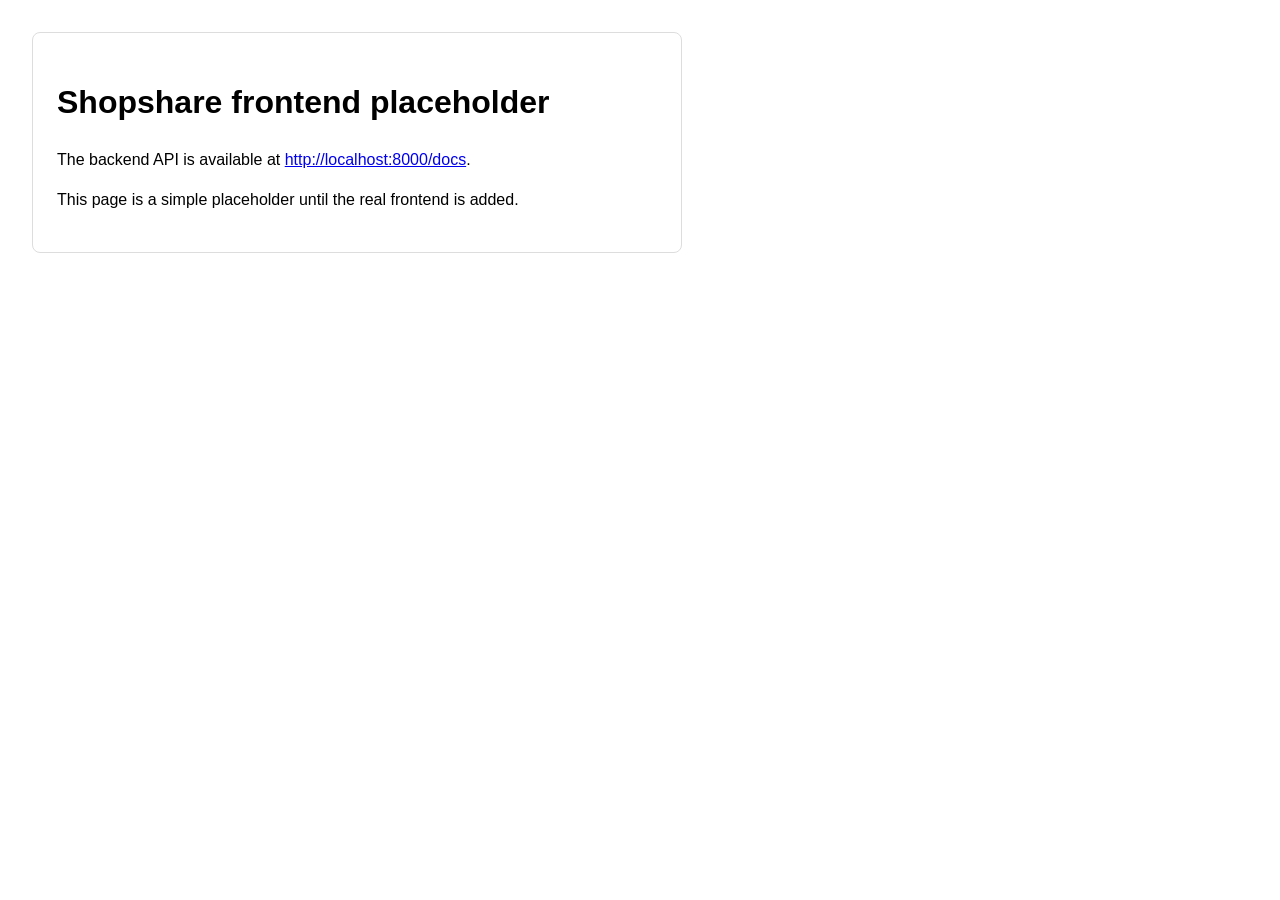
==== frontend/index.html @ e966bc97 "Docker setup, fixing login endpoints all working so far" ====
<!doctype html>
<html lang="en">
  <head>
    <meta charset="utf-8" />
    <meta name="viewport" content="width=device-width, initial-scale=1" />
    <title>Shopshare</title>
    <style>
      body { font-family: Arial, sans-serif; margin: 2rem; line-height: 1.5; }
      .card { max-width: 600px; padding: 1.5rem; border: 1px solid #ddd; border-radius: 8px; }
    </style>
  </head>
  <body>
    <div class="card">
      <h1>Shopshare frontend placeholder</h1>
      <p>The backend API is available at <a href="http://localhost:8000/docs">http://localhost:8000/docs</a>.</p>
      <p>This page is a simple placeholder until the real frontend is added.</p>
    </div>
  </body>
</html>
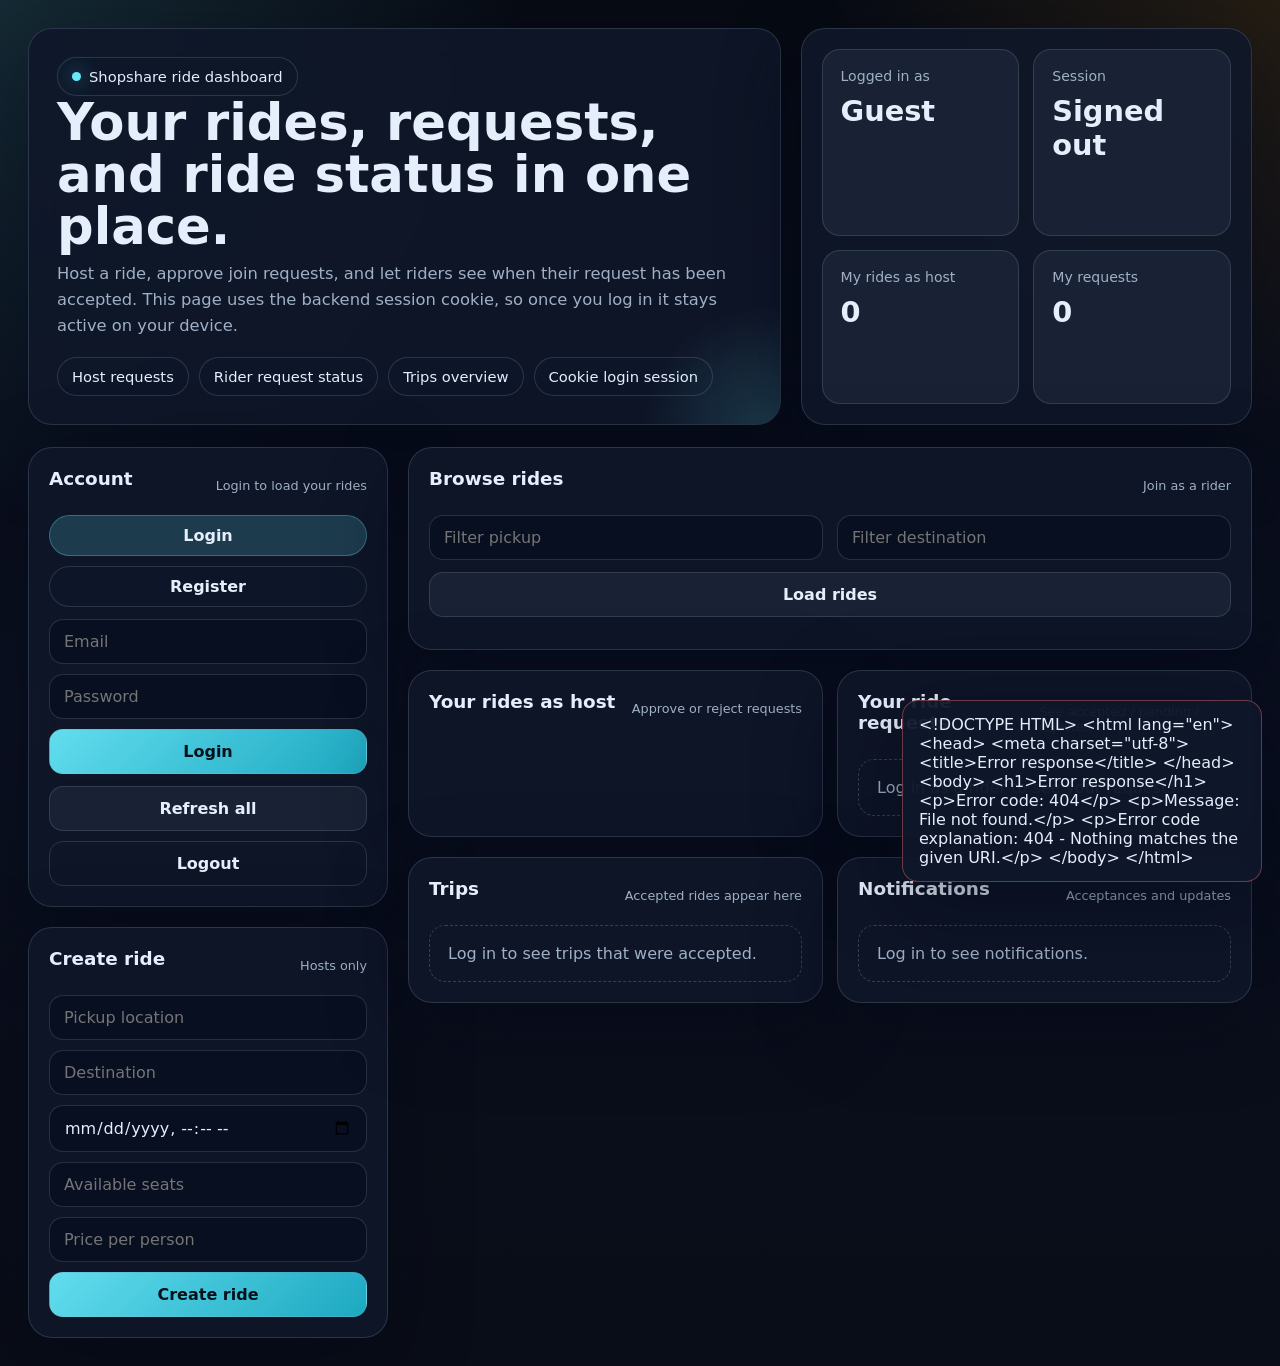
==== commit 9951be84: "shopshare" ====
--- a/frontend/index.html
+++ b/frontend/index.html
@@ -3,17 +3,662 @@
   <head>
     <meta charset="utf-8" />
     <meta name="viewport" content="width=device-width, initial-scale=1" />
-    <title>Shopshare</title>
+    <title>Shopshare | Your Rides</title>
     <style>
-      body { font-family: Arial, sans-serif; margin: 2rem; line-height: 1.5; }
-      .card { max-width: 600px; padding: 1.5rem; border: 1px solid #ddd; border-radius: 8px; }
+      :root {
+        --bg: #0b1020;
+        --bg-soft: rgba(17, 24, 39, 0.72);
+        --panel: rgba(15, 23, 42, 0.88);
+        --panel-2: rgba(30, 41, 59, 0.72);
+        --text: #e5eefb;
+        --muted: #9fb0c7;
+        --line: rgba(148, 163, 184, 0.22);
+        --accent: #67e8f9;
+        --accent-2: #f59e0b;
+        --good: #34d399;
+        --bad: #f87171;
+        --shadow: 0 24px 80px rgba(2, 6, 23, 0.45);
+      }
+
+      * { box-sizing: border-box; }
+      html, body { min-height: 100%; }
+      body {
+        margin: 0;
+        color: var(--text);
+        font-family: Inter, ui-sans-serif, system-ui, -apple-system, BlinkMacSystemFont, "Segoe UI", sans-serif;
+        background:
+          radial-gradient(circle at top left, rgba(103, 232, 249, 0.14), transparent 28%),
+          radial-gradient(circle at top right, rgba(245, 158, 11, 0.12), transparent 24%),
+          linear-gradient(180deg, #070b14 0%, #0b1020 52%, #090d17 100%);
+      }
+
+      .wrap { max-width: 1400px; margin: 0 auto; padding: 28px; }
+      .hero {
+        display: grid;
+        grid-template-columns: 1.25fr 0.75fr;
+        gap: 20px;
+        align-items: stretch;
+        margin-bottom: 22px;
+      }
+      .hero-card,
+      .panel {
+        background: var(--panel);
+        border: 1px solid var(--line);
+        box-shadow: var(--shadow);
+        backdrop-filter: blur(16px);
+        border-radius: 24px;
+      }
+      .hero-card { padding: 28px; overflow: hidden; position: relative; }
+      .hero-card::after {
+        content: "";
+        position: absolute;
+        inset: auto -120px -140px auto;
+        width: 260px;
+        height: 260px;
+        border-radius: 50%;
+        background: radial-gradient(circle, rgba(103, 232, 249, 0.18), transparent 70%);
+        pointer-events: none;
+      }
+      h1 { margin: 0 0 8px; font-size: clamp(2rem, 4vw, 3.5rem); line-height: 1.02; }
+      .lead { max-width: 68ch; color: var(--muted); font-size: 1.02rem; line-height: 1.6; margin: 0; }
+      .meta-row {
+        display: flex; gap: 10px; flex-wrap: wrap; margin-top: 18px;
+      }
+      .pill {
+        display: inline-flex; align-items: center; gap: 8px;
+        padding: 10px 14px; border-radius: 999px;
+        background: rgba(15, 23, 42, 0.65);
+        border: 1px solid var(--line); color: var(--text); font-size: 0.92rem;
+      }
+      .dot { width: 9px; height: 9px; border-radius: 50%; background: var(--accent); box-shadow: 0 0 20px rgba(103, 232, 249, 0.7); }
+      .stats {
+        display: grid; grid-template-columns: repeat(2, 1fr); gap: 14px; padding: 28px;
+      }
+      .stat {
+        background: var(--panel-2);
+        border: 1px solid var(--line);
+        border-radius: 18px; padding: 18px;
+      }
+      .stat .label { color: var(--muted); font-size: 0.88rem; margin-bottom: 10px; }
+      .stat .value { font-size: 1.8rem; font-weight: 800; }
+
+      .grid {
+        display: grid;
+        grid-template-columns: 360px 1fr;
+        gap: 20px;
+        align-items: start;
+      }
+      .stack { display: grid; gap: 20px; }
+      .panel { padding: 20px; }
+      .panel h2, .panel h3 { margin: 0 0 14px; }
+      .panel h2 { font-size: 1.15rem; }
+      .panel h3 { font-size: 1rem; color: #dbe7f5; }
+      .subtle { color: var(--muted); font-size: 0.92rem; }
+      .form-grid { display: grid; gap: 10px; }
+      input, button, textarea, select {
+        width: 100%; border-radius: 14px; border: 1px solid var(--line);
+        background: rgba(2, 6, 23, 0.32); color: var(--text);
+        padding: 12px 14px; font: inherit;
+      }
+      textarea { min-height: 92px; resize: vertical; }
+      button {
+        cursor: pointer; font-weight: 700; transition: transform 120ms ease, border-color 120ms ease, background 120ms ease;
+      }
+      button:hover { transform: translateY(-1px); border-color: rgba(103, 232, 249, 0.45); }
+      button.primary { background: linear-gradient(135deg, rgba(103, 232, 249, 0.95), rgba(34, 211, 238, 0.78)); color: #04111b; }
+      button.secondary { background: rgba(30, 41, 59, 0.7); }
+      button.danger { background: rgba(127, 29, 29, 0.56); }
+      button.ghost { background: transparent; }
+      .actions { display: flex; gap: 10px; flex-wrap: wrap; }
+      .tabs { display: flex; gap: 10px; flex-wrap: wrap; margin-bottom: 12px; }
+      .tab { padding: 10px 14px; border-radius: 999px; background: rgba(15, 23, 42, 0.65); border: 1px solid var(--line); }
+      .tab.active { background: rgba(103, 232, 249, 0.18); border-color: rgba(103, 232, 249, 0.3); }
+      .list { display: grid; gap: 14px; }
+      .card {
+        padding: 16px; border-radius: 18px; background: rgba(2, 6, 23, 0.28); border: 1px solid var(--line);
+      }
+      .card-top { display: flex; justify-content: space-between; gap: 12px; align-items: start; }
+      .title { font-weight: 800; font-size: 1.02rem; margin: 0 0 4px; }
+      .muted { color: var(--muted); font-size: 0.9rem; }
+      .row { display: flex; gap: 10px; flex-wrap: wrap; margin-top: 10px; }
+      .badge {
+        display: inline-flex; align-items: center; gap: 6px; padding: 7px 11px;
+        border-radius: 999px; background: rgba(15, 23, 42, 0.72); border: 1px solid var(--line); font-size: 0.84rem;
+      }
+      .badge.good { border-color: rgba(52, 211, 153, 0.35); color: #86efac; }
+      .badge.warn { border-color: rgba(245, 158, 11, 0.35); color: #fcd34d; }
+      .badge.bad { border-color: rgba(248, 113, 113, 0.35); color: #fca5a5; }
+      .split { display: grid; grid-template-columns: repeat(2, 1fr); gap: 14px; }
+      .section-title { display:flex; justify-content:space-between; gap:12px; align-items:center; margin-bottom: 12px; }
+      .tiny { font-size: 0.8rem; color: var(--muted); }
+      .hidden { display: none !important; }
+      .empty {
+        padding: 18px; border-radius: 16px; border: 1px dashed rgba(148, 163, 184, 0.3); color: var(--muted);
+      }
+      .toast {
+        position: fixed; right: 18px; bottom: 18px; z-index: 50;
+        max-width: 360px; padding: 14px 16px; border-radius: 16px;
+        background: rgba(15, 23, 42, 0.95); border: 1px solid var(--line);
+        box-shadow: var(--shadow); display: none;
+      }
+      .toast.show { display: block; }
+
+      @media (max-width: 1080px) {
+        .hero, .grid, .split { grid-template-columns: 1fr; }
+      }
     </style>
   </head>
   <body>
-    <div class="card">
-      <h1>Shopshare frontend placeholder</h1>
-      <p>The backend API is available at <a href="http://localhost:8000/docs">http://localhost:8000/docs</a>.</p>
-      <p>This page is a simple placeholder until the real frontend is added.</p>
+    <div class="wrap">
+      <section class="hero">
+        <div class="hero-card">
+          <div class="pill"><span class="dot"></span> Shopshare ride dashboard</div>
+          <h1>Your rides, requests, and ride status in one place.</h1>
+          <p class="lead">
+            Host a ride, approve join requests, and let riders see when their request has been accepted.
+            This page uses the backend session cookie, so once you log in it stays active on your device.
+          </p>
+          <div class="meta-row">
+            <div class="pill">Host requests</div>
+            <div class="pill">Rider request status</div>
+            <div class="pill">Trips overview</div>
+            <div class="pill">Cookie login session</div>
+          </div>
+        </div>
+        <div class="panel stats">
+          <div class="stat">
+            <div class="label">Logged in as</div>
+            <div class="value" id="currentUserName">Guest</div>
+          </div>
+          <div class="stat">
+            <div class="label">Session</div>
+            <div class="value" id="sessionState">Signed out</div>
+          </div>
+          <div class="stat">
+            <div class="label">My rides as host</div>
+            <div class="value" id="hostRideCount">0</div>
+          </div>
+          <div class="stat">
+            <div class="label">My requests</div>
+            <div class="value" id="requestCount">0</div>
+          </div>
+        </div>
+      </section>
+
+      <section class="grid">
+        <div class="stack">
+          <div class="panel">
+            <div class="section-title">
+              <h2>Account</h2>
+              <span class="tiny" id="authHint">Login to load your rides</span>
+            </div>
+            <div class="tabs">
+              <button class="tab active" id="loginTab">Login</button>
+              <button class="tab" id="registerTab">Register</button>
+            </div>
+            <div id="loginForm" class="form-grid">
+              <input id="loginEmail" type="email" placeholder="Email" />
+              <input id="loginPassword" type="password" placeholder="Password" />
+              <button class="primary" id="loginBtn">Login</button>
+            </div>
+            <div id="registerForm" class="form-grid hidden">
+              <input id="regUsername" type="text" placeholder="Username" />
+              <input id="regEmail" type="email" placeholder="Email" />
+              <input id="regPassword" type="password" placeholder="Password" />
+              <input id="regFirstName" type="text" placeholder="First name" />
+              <input id="regLastName" type="text" placeholder="Last name" />
+              <input id="regUniversity" type="text" placeholder="University" />
+              <input id="regPhone" type="text" placeholder="Phone number" />
+              <button class="primary" id="registerBtn">Create account</button>
+            </div>
+            <div class="actions" style="margin-top: 12px;">
+              <button class="secondary" id="refreshBtn">Refresh all</button>
+              <button class="ghost" id="logoutBtn">Logout</button>
+            </div>
+          </div>
+
+          <div class="panel">
+            <div class="section-title">
+              <h2>Create ride</h2>
+              <span class="tiny">Hosts only</span>
+            </div>
+            <div class="form-grid">
+              <input id="pickupLocation" type="text" placeholder="Pickup location" />
+              <input id="destination" type="text" placeholder="Destination" />
+              <input id="departureTime" type="datetime-local" />
+              <input id="availableSeats" type="number" min="0" step="1" placeholder="Available seats" />
+              <input id="pricePerPerson" type="number" min="0" step="0.5" placeholder="Price per person" />
+              <button class="primary" id="createRideBtn">Create ride</button>
+            </div>
+          </div>
+        </div>
+
+        <div class="stack">
+          <div class="panel">
+            <div class="section-title">
+              <h2>Browse rides</h2>
+              <span class="tiny">Join as a rider</span>
+            </div>
+            <div class="split" style="margin-bottom: 12px;">
+              <input id="searchPickup" type="text" placeholder="Filter pickup" />
+              <input id="searchDestination" type="text" placeholder="Filter destination" />
+            </div>
+            <div class="actions" style="margin-bottom: 12px;">
+              <button class="secondary" id="loadRidesBtn">Load rides</button>
+            </div>
+            <div class="list" id="ridesList"></div>
+          </div>
+
+          <div class="split">
+            <div class="panel">
+              <div class="section-title">
+                <h2>Your rides as host</h2>
+                <span class="tiny">Approve or reject requests</span>
+              </div>
+              <div class="list" id="hostRidesList"></div>
+            </div>
+            <div class="panel">
+              <div class="section-title">
+                <h2>Your ride requests</h2>
+                <span class="tiny">See accepted / pending / rejected</span>
+              </div>
+              <div class="list" id="myRequestsList"></div>
+            </div>
+          </div>
+
+          <div class="split">
+            <div class="panel">
+              <div class="section-title">
+                <h2>Trips</h2>
+                <span class="tiny">Accepted rides appear here</span>
+              </div>
+              <div class="list" id="tripsList"></div>
+            </div>
+            <div class="panel">
+              <div class="section-title">
+                <h2>Notifications</h2>
+                <span class="tiny">Acceptances and updates</span>
+              </div>
+              <div class="list" id="notificationsList"></div>
+            </div>
+          </div>
+        </div>
+      </section>
     </div>
+
+    <div class="toast" id="toast"></div>
+
+    <script>
+      const apiBase = "/api";
+      let currentUser = null;
+      let allRides = [];
+
+      const $ = (id) => document.getElementById(id);
+
+      function toast(message, kind = "info") {
+        const node = $("toast");
+        node.textContent = message;
+        node.style.borderColor = kind === "error" ? "rgba(248,113,113,0.4)" : "rgba(103,232,249,0.4)";
+        node.classList.add("show");
+        clearTimeout(window.__toastTimer);
+        window.__toastTimer = setTimeout(() => node.classList.remove("show"), 2600);
+      }
+
+      async function apiFetch(path, options = {}) {
+        const response = await fetch(`${apiBase}${path}`, {
+          credentials: "include",
+          headers: {
+            "Content-Type": "application/json",
+            ...(options.headers || {}),
+          },
+          ...options,
+        });
+
+        const contentType = response.headers.get("content-type") || "";
+        const body = contentType.includes("application/json") ? await response.json() : await response.text();
+
+        if (!response.ok) {
+          const detail = body?.detail || body?.message || body || `Request failed (${response.status})`;
+          throw new Error(typeof detail === "string" ? detail : JSON.stringify(detail));
+        }
+
+        return body;
+      }
+
+      function fmtDate(value) {
+        if (!value) return "";
+        return new Date(value).toLocaleString([], { dateStyle: "medium", timeStyle: "short" });
+      }
+
+      function statusBadge(status) {
+        const normalized = String(status || "").toLowerCase();
+        if (normalized === "accepted") return `<span class="badge good">accepted</span>`;
+        if (normalized === "pending") return `<span class="badge warn">pending</span>`;
+        if (normalized === "rejected") return `<span class="badge bad">rejected</span>`;
+        return `<span class="badge">${status}</span>`;
+      }
+
+      function renderRideCard(ride, showJoin = true) {
+        return `
+          <div class="card">
+            <div class="card-top">
+              <div>
+                <div class="title">${ride.pickup_location} → ${ride.destination}</div>
+                <div class="muted">Leave ${fmtDate(ride.departure_time)} · Seats ${ride.available_seats} · $${Number(ride.price_per_person).toFixed(2)}</div>
+                <div class="row">
+                  <span class="badge">Host #${ride.host_id}</span>
+                  <span class="badge">${ride.status}</span>
+                </div>
+              </div>
+              ${showJoin ? `<button class="secondary" data-join="${ride.id}">Join ride</button>` : ""}
+            </div>
+          </div>
+        `;
+      }
+
+      async function loadMe() {
+        try {
+          currentUser = await apiFetch("/login/me");
+          $("currentUserName").textContent = currentUser.username;
+          $("sessionState").textContent = "Active";
+          $("authHint").textContent = `Signed in as ${currentUser.email}`;
+        } catch {
+          currentUser = null;
+          $("currentUserName").textContent = "Guest";
+          $("sessionState").textContent = "Signed out";
+          $("authHint").textContent = "Login to load your rides";
+        }
+      }
+
+      async function loadRides() {
+        const pickup = $("searchPickup").value.trim();
+        const destination = $("searchDestination").value.trim();
+        const params = new URLSearchParams();
+        if (pickup) params.set("pickup", pickup);
+        if (destination) params.set("destination", destination);
+        allRides = await apiFetch(`/rides/${params.toString() ? "?" + params.toString() : ""}`);
+        $("ridesList").innerHTML = allRides.length
+          ? allRides.map((ride) => renderRideCard(ride, true)).join("")
+          : `<div class="empty">No rides found.</div>`;
+        bindJoinButtons();
+      }
+
+      function bindJoinButtons() {
+        document.querySelectorAll("[data-join]").forEach((button) => {
+          button.addEventListener("click", async () => {
+            try {
+              await apiFetch(`/rides/${button.dataset.join}/join`, { method: "POST" });
+              toast("Ride request sent.");
+              await loadAllSections();
+            } catch (error) {
+              toast(error.message, "error");
+            }
+          });
+        });
+      }
+
+      async function loadHostRides() {
+        if (!currentUser) {
+          $("hostRidesList").innerHTML = `<div class="empty">Log in as a host to view and manage requests.</div>`;
+          return;
+        }
+
+        const myHostRides = allRides.filter((ride) => ride.host_id === currentUser.id);
+        $("hostRideCount").textContent = String(myHostRides.length);
+
+        if (!myHostRides.length) {
+          $("hostRidesList").innerHTML = `<div class="empty">You haven’t created any rides yet.</div>`;
+          return;
+        }
+
+        const requestPayloads = await Promise.all(
+          myHostRides.map(async (ride) => ({
+            ride,
+            requests: await apiFetch(`/rides/${ride.id}/requests`),
+          }))
+        );
+
+        $("hostRidesList").innerHTML = requestPayloads.map(({ ride, requests }) => {
+          const requestItems = requests.length
+            ? requests.map((request) => `
+                <div class="card" style="margin-top: 10px;">
+                  <div class="card-top">
+                    <div>
+                      <div class="title">Passenger #${request.passenger_id}</div>
+                      <div class="muted">Requested ${fmtDate(request.created_at)}</div>
+                      <div class="row">${statusBadge(request.status)}</div>
+                    </div>
+                    <div class="actions">
+                      <button class="primary" data-accept="${ride.id}:${request.id}">Accept</button>
+                      <button class="danger" data-reject="${ride.id}:${request.id}">Reject</button>
+                    </div>
+                  </div>
+                </div>
+              `).join("")
+            : `<div class="empty" style="margin-top: 10px;">No requests yet.</div>`;
+
+          return `
+            <div class="card">
+              <div class="card-top">
+                <div>
+                  <div class="title">${ride.pickup_location} → ${ride.destination}</div>
+                  <div class="muted">${fmtDate(ride.departure_time)} · ${ride.available_seats} seats left</div>
+                </div>
+                <span class="badge">Ride #${ride.id}</span>
+              </div>
+              ${requestItems}
+            </div>
+          `;
+        }).join("");
+
+        bindHostActionButtons();
+      }
+
+      function bindHostActionButtons() {
+        document.querySelectorAll("[data-accept]").forEach((button) => {
+          button.addEventListener("click", async () => {
+            const [rideId, requestId] = button.dataset.accept.split(":");
+            try {
+              await apiFetch(`/rides/${rideId}/requests/${requestId}/accept`, { method: "POST" });
+              toast("Request accepted.");
+              await loadAllSections();
+            } catch (error) {
+              toast(error.message, "error");
+            }
+          });
+        });
+
+        document.querySelectorAll("[data-reject]").forEach((button) => {
+          button.addEventListener("click", async () => {
+            const [rideId, requestId] = button.dataset.reject.split(":");
+            try {
+              await apiFetch(`/rides/${rideId}/requests/${requestId}/reject`, { method: "POST" });
+              toast("Request rejected.");
+              await loadAllSections();
+            } catch (error) {
+              toast(error.message, "error");
+            }
+          });
+        });
+      }
+
+      async function loadMyRequests() {
+        if (!currentUser) {
+          $("myRequestsList").innerHTML = `<div class="empty">Log in as a rider to see your requests.</div>`;
+          $("requestCount").textContent = "0";
+          return;
+        }
+
+        const requests = await apiFetch("/rides/me/requests");
+        $("requestCount").textContent = String(requests.length);
+        $("myRequestsList").innerHTML = requests.length
+          ? requests.map((request) => `
+              <div class="card">
+                <div class="card-top">
+                  <div>
+                    <div class="title">${request.ride.pickup_location} → ${request.ride.destination}</div>
+                    <div class="muted">Ride #${request.ride_id} · ${fmtDate(request.created_at)}</div>
+                  </div>
+                  ${statusBadge(request.status)}
+                </div>
+                <div class="row">
+                  <span class="badge">Host #${request.ride.host_id}</span>
+                  <span class="badge">${fmtDate(request.ride.departure_time)}</span>
+                </div>
+              </div>
+            `).join("")
+          : `<div class="empty">You haven’t requested any rides yet.</div>`;
+      }
+
+      async function loadTrips() {
+        if (!currentUser) {
+          $("tripsList").innerHTML = `<div class="empty">Log in to see trips that were accepted.</div>`;
+          return;
+        }
+
+        const trips = await apiFetch("/trips/");
+        $("tripsList").innerHTML = trips.length
+          ? trips.map((trip) => `
+              <div class="card">
+                <div class="card-top">
+                  <div>
+                    <div class="title">${trip.destination}</div>
+                    <div class="muted">Ride #${trip.ride_id} · ${trip.role}</div>
+                  </div>
+                  <span class="badge ${trip.role === 'host' ? 'good' : 'warn'}">${trip.status}</span>
+                </div>
+              </div>
+            `).join("")
+          : `<div class="empty">No accepted trips yet.</div>`;
+      }
+
+      async function loadNotifications() {
+        if (!currentUser) {
+          $("notificationsList").innerHTML = `<div class="empty">Log in to see notifications.</div>`;
+          return;
+        }
+
+        const notifications = await apiFetch("/notifications/");
+        $("notificationsList").innerHTML = notifications.length
+          ? notifications.map((notification) => `
+              <div class="card">
+                <div class="card-top">
+                  <div>
+                    <div class="title">${notification.message}</div>
+                    <div class="muted">${fmtDate(notification.created_at)}</div>
+                  </div>
+                  <span class="badge ${notification.is_read ? 'good' : 'warn'}">${notification.is_read ? 'read' : 'new'}</span>
+                </div>
+              </div>
+            `).join("")
+          : `<div class="empty">No notifications yet.</div>`;
+      }
+
+      async function loadAllSections() {
+        await loadMe();
+        await loadRides();
+        await Promise.all([loadHostRides(), loadMyRequests(), loadTrips(), loadNotifications()]);
+      }
+
+      async function createRide() {
+        const payload = {
+          pickup_location: $("pickupLocation").value.trim(),
+          destination: $("destination").value.trim(),
+          departure_time: new Date($("departureTime").value).toISOString(),
+          available_seats: Number($("availableSeats").value),
+          price_per_person: Number($("pricePerPerson").value),
+        };
+
+        try {
+          await apiFetch("/rides/", { method: "POST", body: JSON.stringify(payload) });
+          toast("Ride created.");
+          await loadAllSections();
+        } catch (error) {
+          toast(error.message, "error");
+        }
+      }
+
+      async function login() {
+        try {
+          await apiFetch("/login/login", {
+            method: "POST",
+            body: JSON.stringify({
+              email: $("loginEmail").value.trim(),
+              password: $("loginPassword").value,
+            }),
+          });
+          toast("Logged in.");
+          await loadAllSections();
+        } catch (error) {
+          toast(error.message, "error");
+        }
+      }
+
+      async function register() {
+        try {
+          await apiFetch("/login/register", {
+            method: "POST",
+            body: JSON.stringify({
+              username: $("regUsername").value.trim(),
+              email: $("regEmail").value.trim(),
+              password: $("regPassword").value,
+              first_name: $("regFirstName").value.trim(),
+              last_name: $("regLastName").value.trim(),
+              university: $("regUniversity").value.trim(),
+              phone_number: $("regPhone").value.trim(),
+              is_verified_student: true,
+              profile_photo_url: null,
+            }),
+          });
+          toast("Account created. Now log in.");
+          $("loginTab").click();
+        } catch (error) {
+          toast(error.message, "error");
+        }
+      }
+
+      async function logout() {
+        try {
+          await apiFetch("/login/logout", { method: "POST" });
+        } catch (error) {
+          toast(error.message, "error");
+        } finally {
+          currentUser = null;
+          $("currentUserName").textContent = "Guest";
+          $("sessionState").textContent = "Signed out";
+          await loadAllSections();
+          toast("Logged out.");
+        }
+      }
+
+      $("loginTab").addEventListener("click", () => {
+        $("loginTab").classList.add("active");
+        $("registerTab").classList.remove("active");
+        $("loginForm").classList.remove("hidden");
+        $("registerForm").classList.add("hidden");
+      });
+
+      $("registerTab").addEventListener("click", () => {
+        $("registerTab").classList.add("active");
+        $("loginTab").classList.remove("active");
+        $("registerForm").classList.remove("hidden");
+        $("loginForm").classList.add("hidden");
+      });
+
+      $("loginBtn").addEventListener("click", login);
+      $("registerBtn").addEventListener("click", register);
+      $("logoutBtn").addEventListener("click", logout);
+      $("createRideBtn").addEventListener("click", createRide);
+      $("loadRidesBtn").addEventListener("click", loadAllSections);
+      $("refreshBtn").addEventListener("click", loadAllSections);
+
+      Promise.all([
+        loadMe(),
+        loadRides(),
+        loadMyRequests(),
+        loadTrips(),
+        loadNotifications(),
+      ]).catch((error) => toast(error.message, "error"));
+    </script>
   </body>
 </html>
